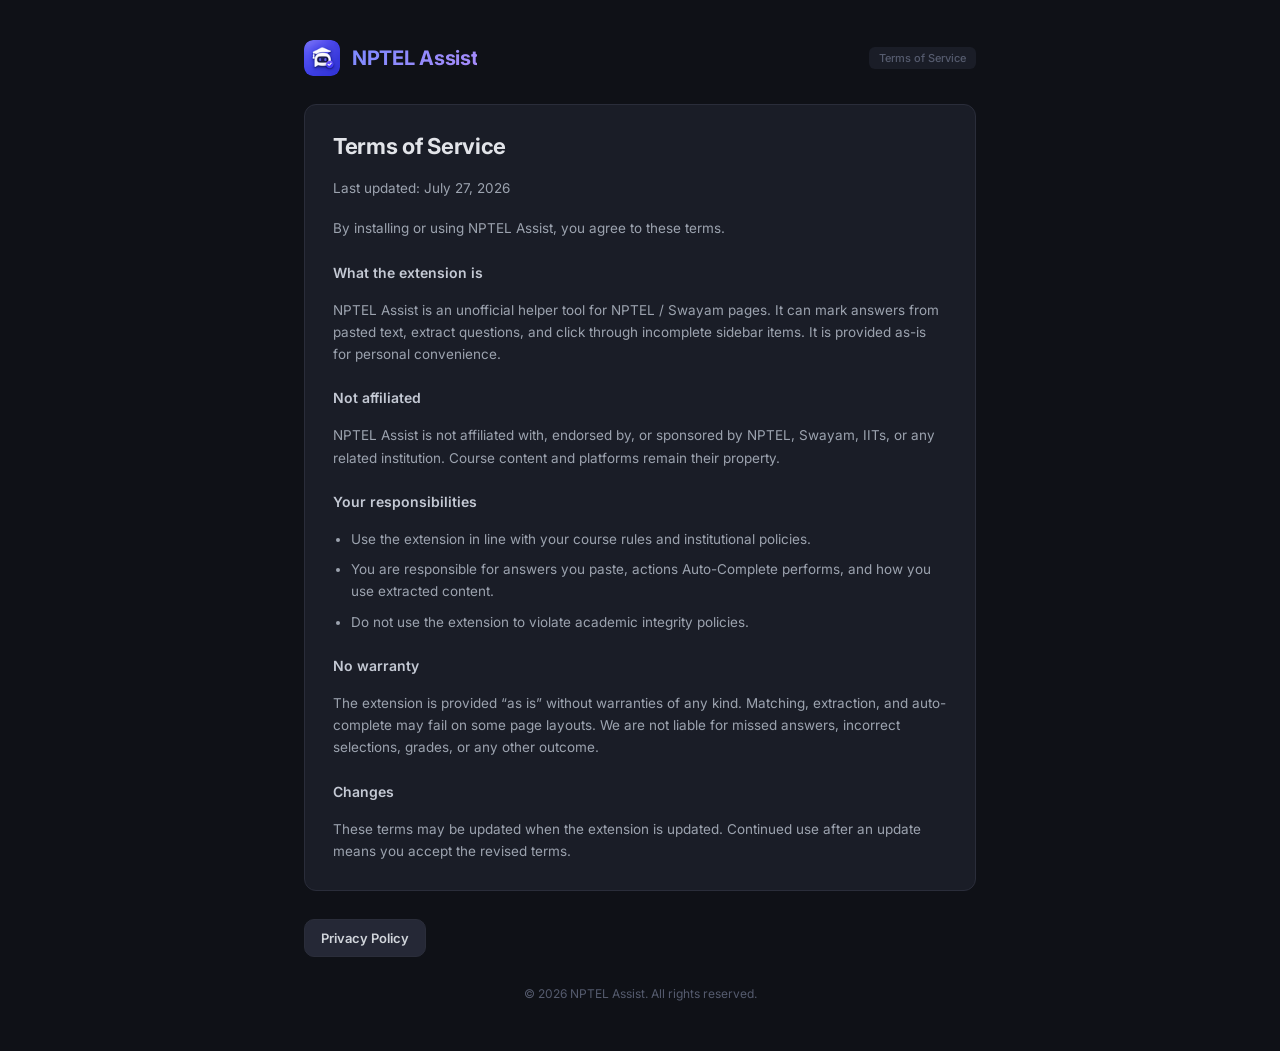
==== pages/terms.html @ 7b6bb885 "Add footer with copyright and legal links to popup; update README to include new pages" ====
<!DOCTYPE html>
<html lang="en">
<head>
    <meta charset="UTF-8">
    <meta name="viewport" content="width=device-width, initial-scale=1.0">
    <title>Terms of Service — NPTEL Assist</title>
    <link rel="preconnect" href="https://fonts.googleapis.com">
    <link rel="preconnect" href="https://fonts.gstatic.com" crossorigin>
    <link href="https://fonts.googleapis.com/css2?family=Inter:wght@400;500;600;700&display=swap" rel="stylesheet">
    <link rel="stylesheet" href="pages.css">
</head>
<body>
    <div class="page">
        <div class="header">
            <div class="logo">
                <img src="../icons/icon-48.png" width="36" height="36" alt="NPTEL Assist" class="logo-icon">
                <h1>NPTEL Assist</h1>
            </div>
            <span class="badge">Terms of Service</span>
        </div>

        <div class="panel">
            <h2>Terms of Service</h2>
            <p class="meta">Last updated: July 27, 2026</p>

            <p>By installing or using NPTEL Assist, you agree to these terms.</p>

            <h3>What the extension is</h3>
            <p>NPTEL Assist is an unofficial helper tool for NPTEL / Swayam pages. It can mark answers from pasted text, extract questions, and click through incomplete sidebar items. It is provided as-is for personal convenience.</p>

            <h3>Not affiliated</h3>
            <p>NPTEL Assist is not affiliated with, endorsed by, or sponsored by NPTEL, Swayam, IITs, or any related institution. Course content and platforms remain their property.</p>

            <h3>Your responsibilities</h3>
            <ul>
                <li>Use the extension in line with your course rules and institutional policies.</li>
                <li>You are responsible for answers you paste, actions Auto-Complete performs, and how you use extracted content.</li>
                <li>Do not use the extension to violate academic integrity policies.</li>
            </ul>

            <h3>No warranty</h3>
            <p>The extension is provided “as is” without warranties of any kind. Matching, extraction, and auto-complete may fail on some page layouts. We are not liable for missed answers, incorrect selections, grades, or any other outcome.</p>

            <h3>Changes</h3>
            <p>These terms may be updated when the extension is updated. Continued use after an update means you accept the revised terms.</p>
        </div>

        <div class="actions">
            <a class="btn secondary" href="privacy.html">Privacy Policy</a>
        </div>

        <div class="footer">
            © 2026 NPTEL Assist. All rights reserved.
        </div>
    </div>
</body>
</html>
---- pages/pages.css ----
/* Full-page legal docs — matches popup theme */
*, *::before, *::after {
    box-sizing: border-box;
    margin: 0;
    padding: 0;
}

body {
    font-family: 'Inter', -apple-system, BlinkMacSystemFont, "Segoe UI", Roboto, sans-serif;
    min-height: 100vh;
    background: #0f1117;
    color: #e2e4e9;
    -webkit-font-smoothing: antialiased;
}

.page {
    max-width: 720px;
    margin: 0 auto;
    padding: 40px 24px 48px;
    display: flex;
    flex-direction: column;
    gap: 28px;
}

.header {
    display: flex;
    align-items: center;
    justify-content: space-between;
    gap: 16px;
}

.logo {
    display: flex;
    align-items: center;
    gap: 12px;
    text-decoration: none;
}

.logo-icon {
    width: 36px;
    height: 36px;
    border-radius: 9px;
    display: block;
}

.logo h1 {
    font-size: 20px;
    font-weight: 700;
    letter-spacing: -0.3px;
    background: linear-gradient(135deg, #7c8aff, #a78bfa);
    -webkit-background-clip: text;
    -webkit-text-fill-color: transparent;
    background-clip: text;
}

.badge {
    font-size: 11px;
    font-weight: 500;
    color: #555b6e;
    background: #1a1d27;
    padding: 4px 10px;
    border-radius: 6px;
    white-space: nowrap;
}

.panel {
    background: #1a1d27;
    border: 1px solid #2a2d3a;
    border-radius: 12px;
    padding: 28px;
    display: flex;
    flex-direction: column;
    gap: 18px;
}

.panel h2 {
    font-size: 22px;
    font-weight: 700;
    letter-spacing: -0.3px;
    color: #e2e4e9;
}

.meta {
    font-size: 12.5px;
    color: #6b7280;
}

.panel h3 {
    font-size: 14px;
    font-weight: 600;
    color: #c4c9d4;
    margin-top: 6px;
}

.panel p,
.panel li {
    font-size: 13.5px;
    line-height: 1.65;
    color: #9ca3af;
}

.panel ul {
    padding-left: 18px;
    display: flex;
    flex-direction: column;
    gap: 8px;
}

.panel a {
    color: #7c8aff;
    text-decoration: none;
}

.panel a:hover {
    text-decoration: underline;
}

.actions {
    display: flex;
    gap: 10px;
    flex-wrap: wrap;
}

.btn {
    display: inline-flex;
    align-items: center;
    justify-content: center;
    gap: 8px;
    padding: 10px 16px;
    border: none;
    border-radius: 10px;
    font-family: 'Inter', sans-serif;
    font-size: 13px;
    font-weight: 600;
    cursor: pointer;
    text-decoration: none;
    transition: all 0.2s ease;
}

.btn.secondary {
    background: #252836;
    color: #d1d5db;
    border: 1px solid #2a2d3a;
}

.btn.secondary:hover {
    background: #2d3044;
    border-color: #3d4152;
}

.footer {
    text-align: center;
    font-size: 12px;
    color: #555b6e;
    line-height: 1.5;
}

.footer a {
    color: #6b7280;
    text-decoration: none;
}

.footer a:hover {
    color: #9ca3af;
}
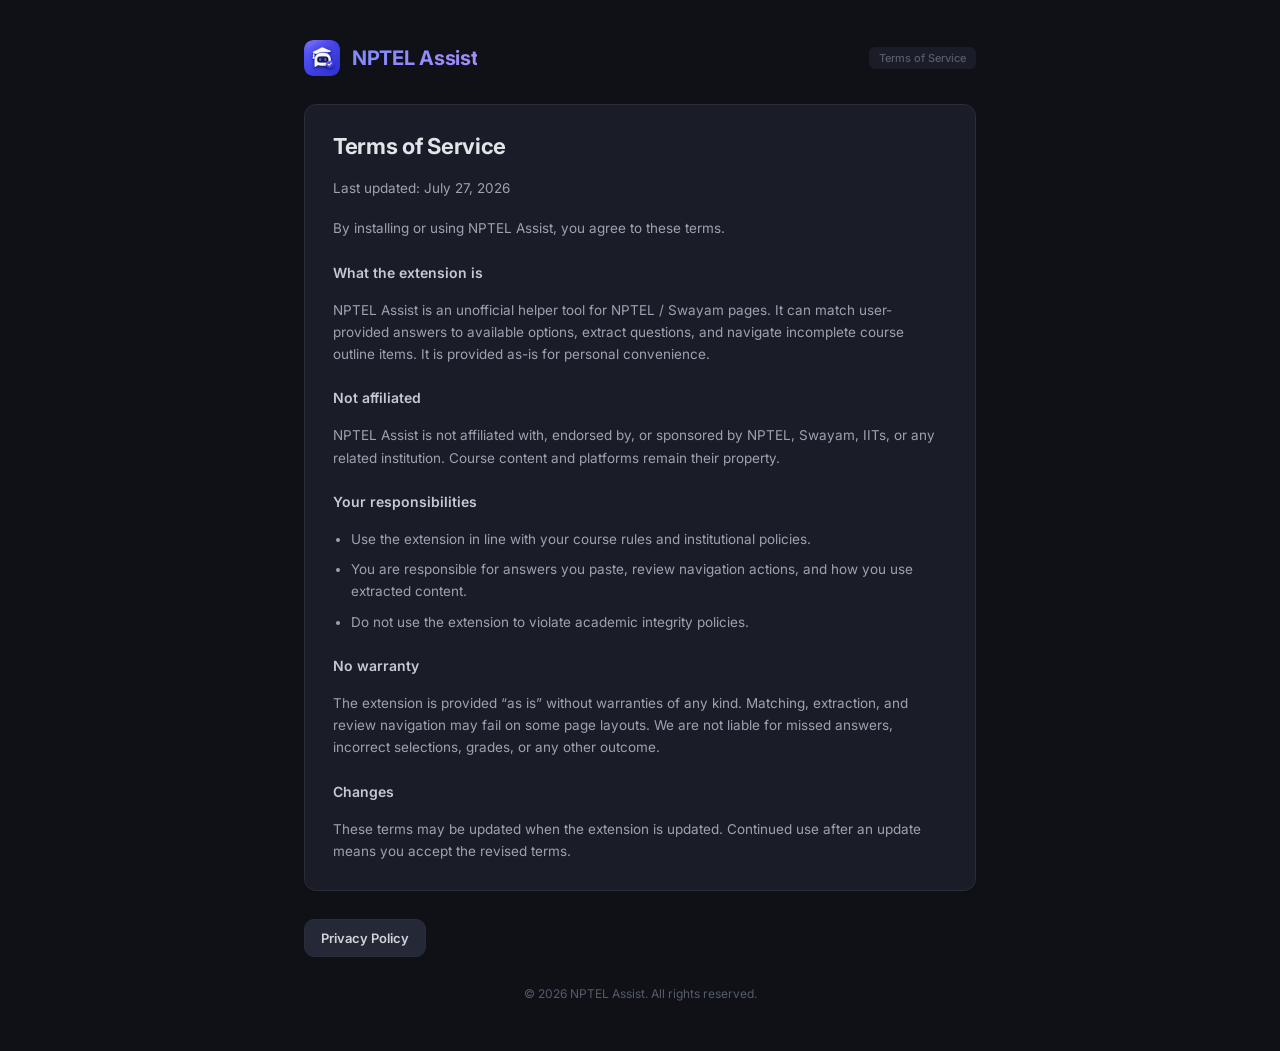
==== commit a9776b6c: "Update version to 2.5; enhance README and UI to reflect new features for matching answers and naviga" ====
--- a/pages/terms.html
+++ b/pages/terms.html
@@ -26,7 +26,7 @@
             <p>By installing or using NPTEL Assist, you agree to these terms.</p>
 
             <h3>What the extension is</h3>
-            <p>NPTEL Assist is an unofficial helper tool for NPTEL / Swayam pages. It can mark answers from pasted text, extract questions, and click through incomplete sidebar items. It is provided as-is for personal convenience.</p>
+            <p>NPTEL Assist is an unofficial helper tool for NPTEL / Swayam pages. It can match user-provided answers to available options, extract questions, and navigate incomplete course outline items. It is provided as-is for personal convenience.</p>
 
             <h3>Not affiliated</h3>
             <p>NPTEL Assist is not affiliated with, endorsed by, or sponsored by NPTEL, Swayam, IITs, or any related institution. Course content and platforms remain their property.</p>
@@ -34,12 +34,12 @@
             <h3>Your responsibilities</h3>
             <ul>
                 <li>Use the extension in line with your course rules and institutional policies.</li>
-                <li>You are responsible for answers you paste, actions Auto-Complete performs, and how you use extracted content.</li>
+                <li>You are responsible for answers you paste, review navigation actions, and how you use extracted content.</li>
                 <li>Do not use the extension to violate academic integrity policies.</li>
             </ul>
 
             <h3>No warranty</h3>
-            <p>The extension is provided “as is” without warranties of any kind. Matching, extraction, and auto-complete may fail on some page layouts. We are not liable for missed answers, incorrect selections, grades, or any other outcome.</p>
+            <p>The extension is provided “as is” without warranties of any kind. Matching, extraction, and review navigation may fail on some page layouts. We are not liable for missed answers, incorrect selections, grades, or any other outcome.</p>
 
             <h3>Changes</h3>
             <p>These terms may be updated when the extension is updated. Continued use after an update means you accept the revised terms.</p>
